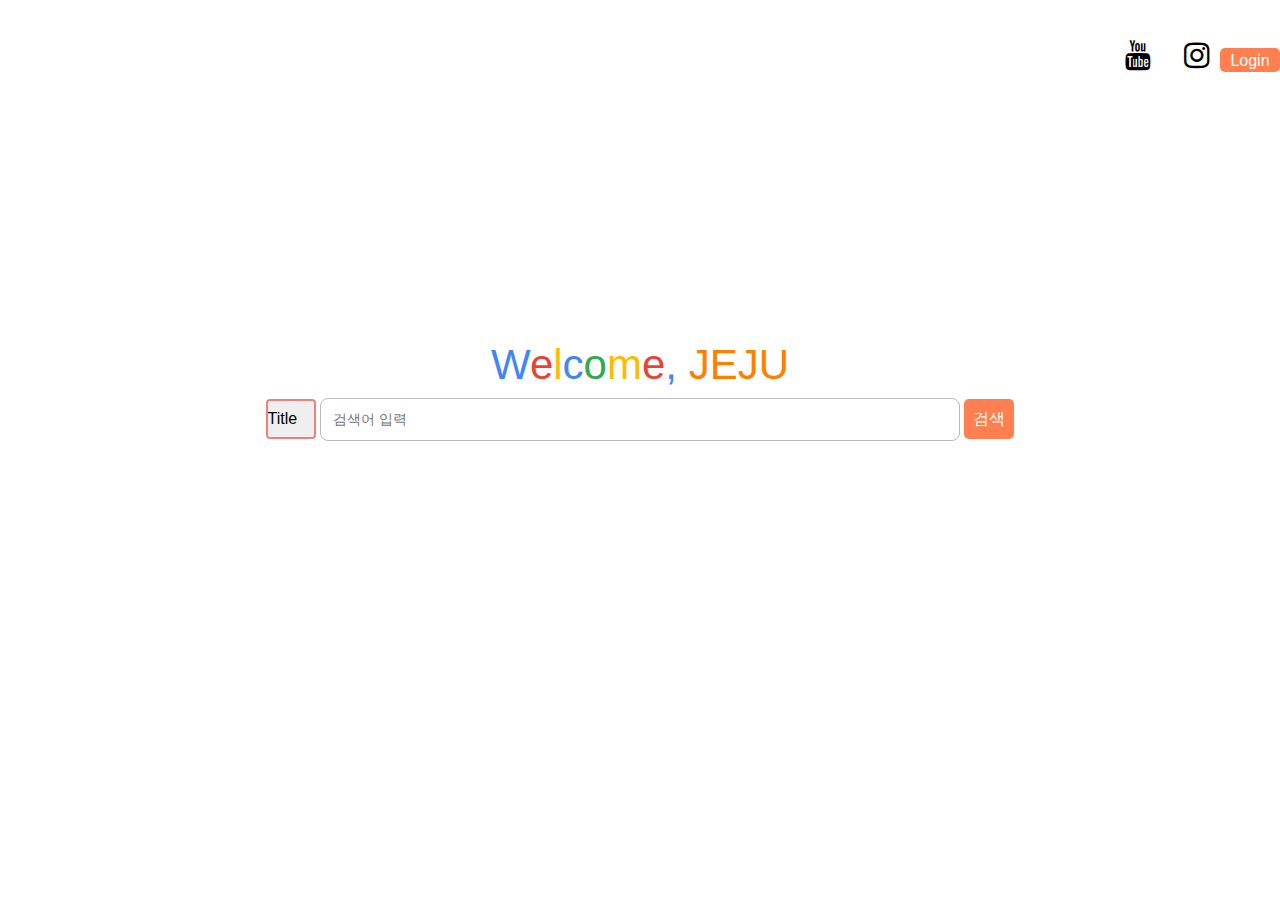
==== src/main/resources/templates/index.html @ ea37d4d6 "Update connection home" ====
<!DOCTYPE html>
<html>
  <head>
    <meta charset="UTF-8" />
    <title>Insert title here</title>
    <meta
      name="viewport"
      content="width=
    , initial-scale=1.0"
    />
    <title>Document</title>
    <link
      rel="stylesheet"
      href="https://cdnjs.cloudflare.com/ajax/libs/font-awesome/4.7.0/css/font-awesome.min.css"
    />
    <link
      rel="stylesheet"
      href="https://stackpath.bootstrapcdn.com/bootstrap/4.4.1/css/bootstrap.min.css"
      integrity="sha384-Vkoo8x4CGsO3+Hhxv8T/Q5PaXtkKtu6ug5TOeNV6gBiFeWPGFN9MuhOf23Q9Ifjh"
      crossorigin="anonymous"
    />
    <link
      rel="stylesheet"
      href="https://cdnjs.cloudflare.com/ajax/libs/font-awesome/4.7.0/css/font-awesome.min.css"
    />
    <link rel="stylesheet" href="css/1.css" />
    <link rel="stylesheet" href="css/snsbtn.css" />
    <link rel="stylesheet" href="css/3.css" />
  </head>
  <header>
    <div style="text-align: right">
      <a
        href="https://www.youtube.com/c/VISITJEJU/featured"
        class="fa fa-youtube"
        text-decoration : none;
      ></a>
      <a
        href="https://instagram.com/all.about.jeju?igshid=YmMyMTA2M2Y="
        class="fa fa-instagram"
        text-decoration : none;
      ></a>

      <button type="log button" class="login" onclick="location.href='login.html'">Login</button>
    </div>
  </header>
  <body>
    <h1 onclick="location.href='main.html'">
      <span>W</span><span>e</span><span>l</span><span>c</span><span>o</span
      ><span>m</span><span>e</span><span>, </span><span>JEJU</span>
    </h1>

    <form action="/api/search">
      <div style="text-align: center">
        <select class="option" name="option">
          <option value="title" selected>Title</option>
          <option value="tag">Tag</option>
        </select>
        <input type="text" class="searchar" name="keyword" placeholder="검색어 입력" />
        <button class="search">검색</button>
      </div>
    </form>
    <div style="text-align: center" class="last">
     
  </body>
</html>
---- src/main/resources/templates/css/1.css ----
@charset "UTF-8";

h1{
    text-align: center;
    margin-top: 230px;
    font-size: 42px;
}

h1 span:nth-child(1),h1 span:nth-child(4),h1 span:nth-child(8){
    color : #4285f4
}
h1 span:nth-child(2),h1 span:nth-child(7){
    color : #ea4335
}
h1 span:nth-child(3),h1 span:nth-child(6){
    color : #fbbc05
}
h1 span:nth-child(5){
    color :#34a853
}
h1 span:nth-child(9){
    color : #ff7f00
}
---- src/main/resources/templates/css/snsbtn.css ----
@charset "UTF-8";
.fa {
  border-radius: 50%;
  padding: 20px;
  font-size: 30px;
  width: 50px;
  text-align: center;
  text-decoration: none;
  margin: 20px 2px;
}

.fa:hover {
    opacity: 0.7;
}

.fa-youtube {
  background-color : transparent;
  color: black;
  text-decoration:none !important;
}

.fa-instagram {
  background-color : transparent;
  color: black;
  text-decoration:none !important;
}
.fa-youtube:hover {
  text-decoration:none !important;
}

.fa-instagram:hover {
  text-decoration:none !important;
}
.login{

    width: 60px;
    height: 24px;
    border-radius: 5px;
    border: 0;
    outline: 0;
    background-color: coral;
    color:white
}
---- src/main/resources/templates/css/3.css ----
.searchbar {
  position: relative;
  width : 40px;
}

input {
  width: 50%;
  border: 1px solid #bbb;
  border-radius: 8px;
  padding: 10px 12px;
  font-size: 14px;
}
.option {
  position: relative;
  width: 50px;
  height: 40px;
  border-radius: 4px;
  border: 2px solid lightcoral;
  -o-appearance: none;
  -webkit-appearance: none;
  -moz-appearance: none;
  appearance: none;
}
.option .select {
  width: inherit;
  height: inherit;
  background: transparent;
  border: 0 none;
  outline: 0 none;
  padding: 0 5px;
  position: relative;
  z-index: 3; 
}
.option .select option {
  background: lightcoral;
  color: #fff;
  padding: 3px 0;
  font-size: 16px;
}
.search{
  width: 50px;
  height: 40px;
  border-radius: 5px;
  border: 0;
  outline: 0;
  background-color: coral;
  color:white
}
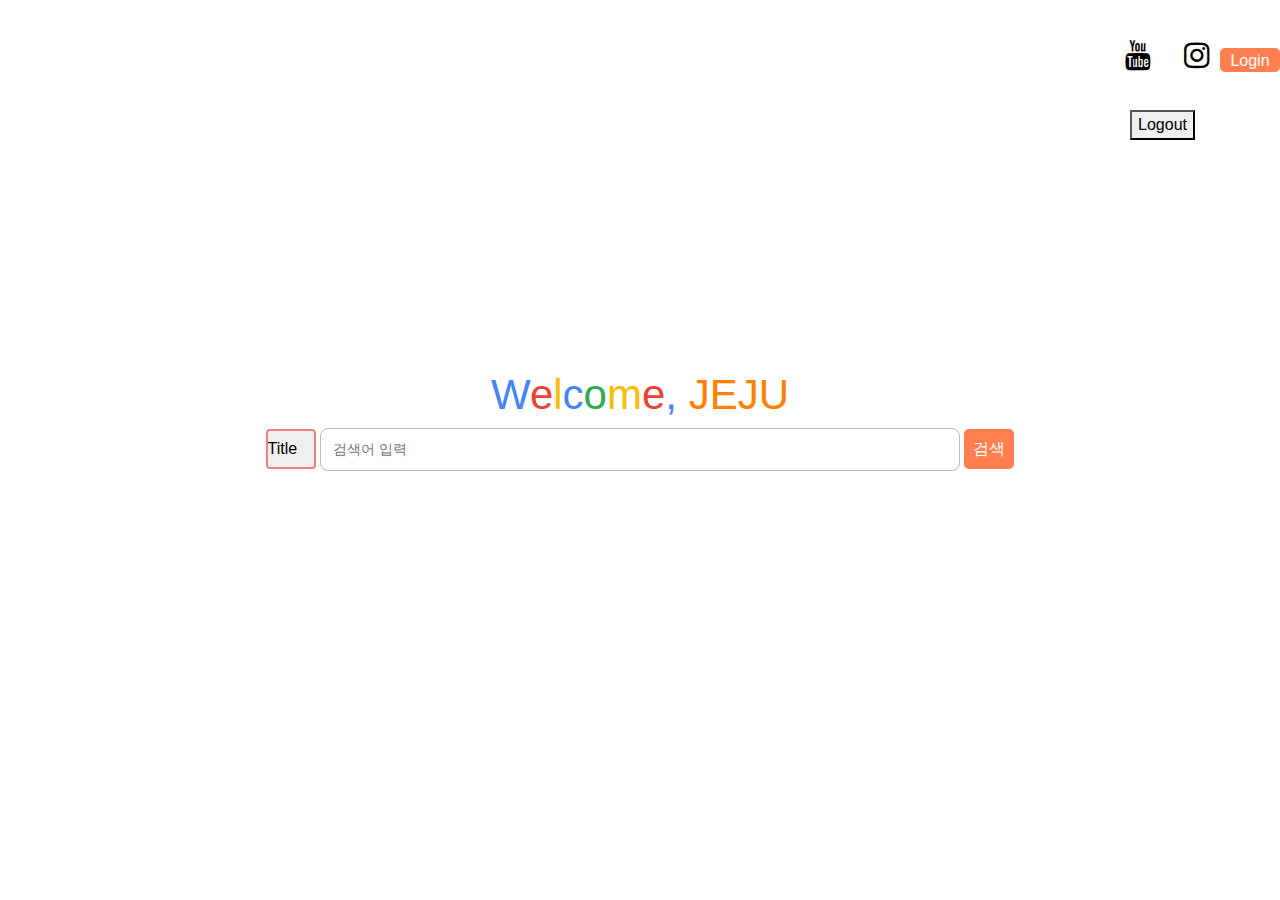
==== commit 6599a4a8: "Update connection main, login, logout, signup" ====
--- a/src/main/resources/templates/index.html
+++ b/src/main/resources/templates/index.html
@@ -8,7 +8,7 @@
       content="width=
     , initial-scale=1.0"
     />
-    <title>Document</title>
+    <title>login</title>
     <link
       rel="stylesheet"
       href="https://cdnjs.cloudflare.com/ajax/libs/font-awesome/4.7.0/css/font-awesome.min.css"
@@ -40,7 +40,12 @@
         text-decoration : none;
       ></a>
 
-      <button type="log button" class="login" onclick="location.href='login.html'">Login</button>
+      <button type="log button" class="login" onclick="location.href='/api/auth/form'">Login</button>
+      <form action="/logout">
+      	<div class="container">
+      		<button id="logout" type= "submit" class="account">Logout</button>
+      	</div>
+      </form>
     </div>
   </header>
   <body>
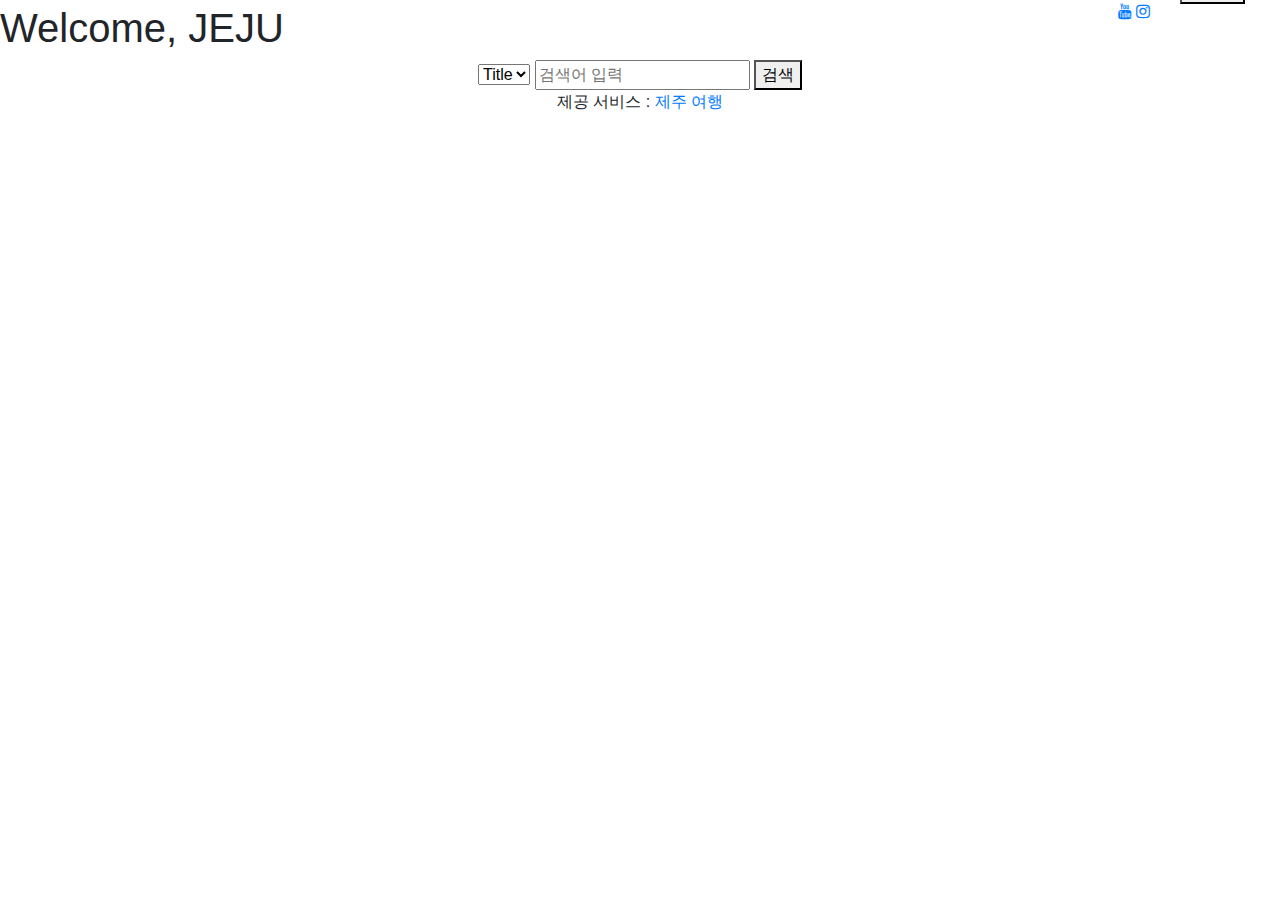
==== commit 98b7379e: "update css" ====
--- a/src/main/resources/templates/index.html
+++ b/src/main/resources/templates/index.html
@@ -23,12 +23,12 @@
       rel="stylesheet"
       href="https://cdnjs.cloudflare.com/ajax/libs/font-awesome/4.7.0/css/font-awesome.min.css"
     />
-    <link rel="stylesheet" href="css/1.css" />
-    <link rel="stylesheet" href="css/snsbtn.css" />
-    <link rel="stylesheet" href="css/3.css" />
+    <link rel="stylesheet" type="text/css" href="/1.css" />
+    <link rel="stylesheet" type="text/css" href="/snsbtn.css" />
+    <link rel="stylesheet" type="text/css" href="/3.css" />
   </head>
   <header>
-    <div style="text-align: right">
+    <div style="text-align: right; margin-right: 130px">
       <a
         href="https://www.youtube.com/c/VISITJEJU/featured"
         class="fa fa-youtube"
@@ -39,17 +39,20 @@
         class="fa fa-instagram"
         text-decoration : none;
       ></a>
-
+      </div>
+      
+	<div style="text-align: right; margin-top: -80px; margin-right: 35px">
       <button type="log button" class="login" onclick="location.href='/api/auth/form'">Login</button>
+      
       <form action="/logout">
-      	<div class="container">
-      		<button id="logout" type= "submit" class="account">Logout</button>
-      	</div>
+      <button type="submit" class="logout" id="logout">Logout</button>
+    
       </form>
-    </div>
+     </div>
+    
   </header>
   <body>
-    <h1 onclick="location.href='main.html'">
+    <h1>
       <span>W</span><span>e</span><span>l</span><span>c</span><span>o</span
       ><span>m</span><span>e</span><span>, </span><span>JEJU</span>
     </h1>
@@ -64,7 +67,9 @@
         <button class="search">검색</button>
       </div>
     </form>
-    <div style="text-align: center" class="last">
-     
+        <div style=" text-align: center;" class="last"> 
+            <span>제공 서비스 : <a href="https://www.visitjeju.net/kr/">제주 여행</a>
+           </span>
+        </div>
   </body>
 </html>